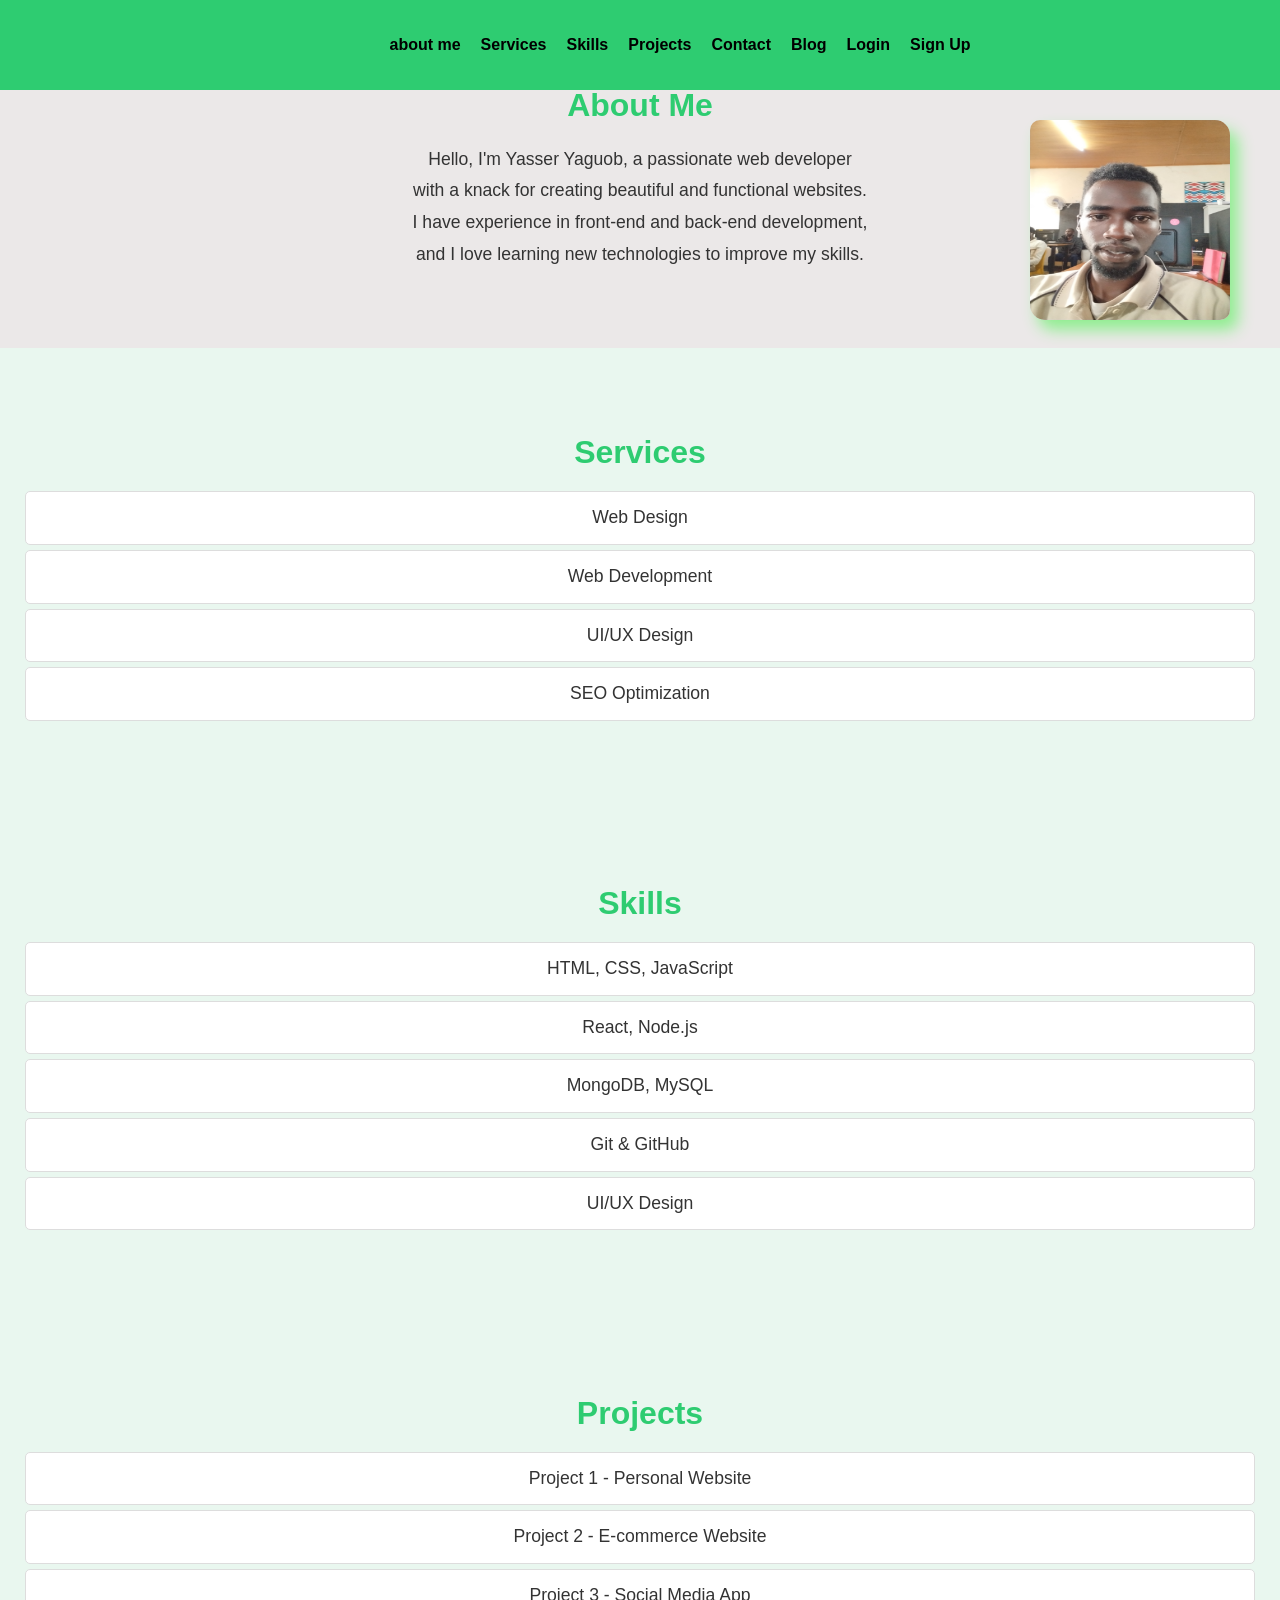
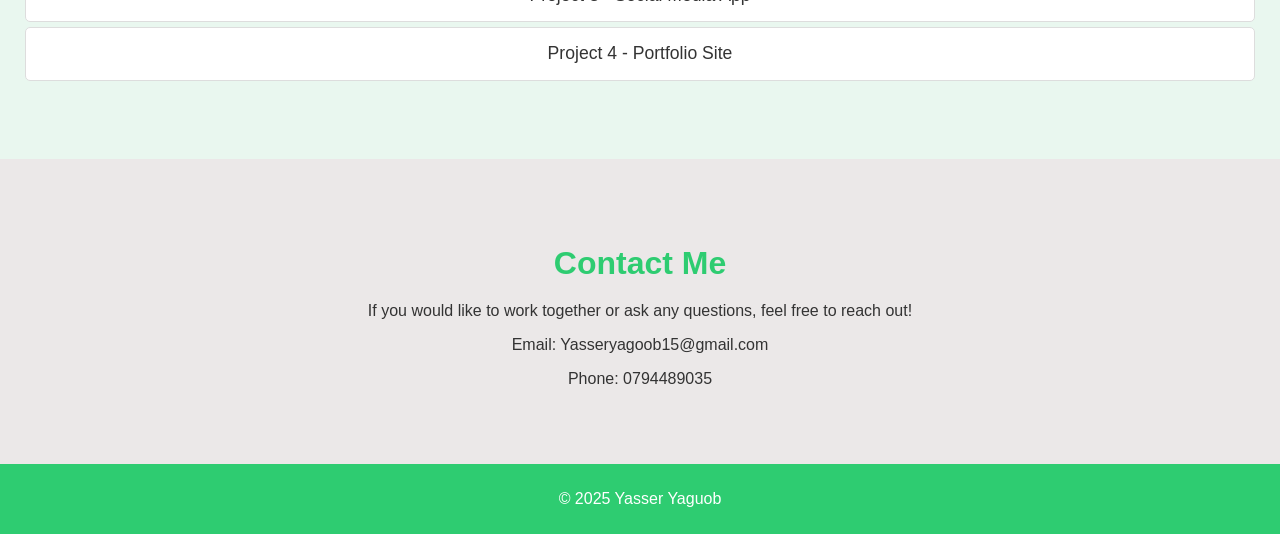
==== index.html @ 406ed62d "add all the files" ====
<!DOCTYPE html>
<html lang="en">

<head>
    <meta charset="UTF-8">
    <meta name="viewport" content="width=device-width, initial-scale=1.0">
    <title>My Portfolio</title>
    <link rel="stylesheet" href="/style.css">    
</head>
<body>

    <!-- Header Section -->
    <header>
        <nav>
            <ul class="nav-links">
                <li><a href="#about">about me</a></li>
                <li><a href="#services">Services</a></li>
                <li><a href="#skills">Skills</a></li>
                <li><a href="#projects">Projects</a></li>
                <li><a href="#contact">Contact</a></li>
              <!--<li><a href="/portfielo.floder/Blog.html">Blog</a></li>--> <li><a href="/Blog.html">Blog</a></li>
               <!---->   <li><a href="/login.html">Login</a></li>
                 <!----> <li><a href="/signup.html">Sign Up</a></li>
            </ul>
        </nav>
    <!--<h1>Welcome to My Portfolio</h1>-->   
    <!--<p>Your one-stop spot for all about me!</p>-->  
    </header>

    <!-- About Me Section -->
    <section class="about">
        <h2 class="section-title">About Me</h2>
        <p>
            Hello, I'm Yasser Yaguob, a passionate web developer 
            <br>

             with a knack for creating beautiful and functional
             
            websites.
            <br> I have experience in front-end and back-end
            
            development,<br> and I love learning new technologies to
            
            improve my skills.
        </p>
        <img src="/1755595328557 (1).jpg" alt="">
    </section>

    <!-- Services Section -->
    <section id="services" class="services">
        <h2 class="section-title">Services</h2>
        <ul>
            <li>Web Design</li>
            <li>Web Development</li>
            <li>UI/UX Design</li>
            <li>SEO Optimization</li>
        </ul>
    </section>

    <!-- Skills Section -->
    <section id="skills" class="skills">
        <h2 class="section-title">Skills</h2>
        <ul>
            <li>HTML, CSS, JavaScript</li>
            <li>React, Node.js</li>
            <li>MongoDB, MySQL</li>
            <li>Git & GitHub</li>
            <li>UI/UX Design</li>
        </ul>
    </section>

    <!-- Projects Section -->
    <section id="projects" class="projects">
        <h2 class="section-title">Projects</h2>
        <ul>
            <li>Project 1 - Personal Website</li>
            <li>Project 2 - E-commerce Website</li>
            <li>Project 3 - Social Media App</li>
            <li>Project 4 - Portfolio Site</li>
        </ul>
    </section>

    <!-- Contact Me Section -->
    <section id="contact" class="contact">
        <h2 class="section-title">Contact Me</h2>
        <p>If you would like to work together or ask any questions, feel free to reach out!</p>
        <p>Email: Yasseryagoob15@gmail.com</p>
        <p>Phone: 0794489035</p>
        
    </section>

    <!-- Footer Section -->
    <footer>
        <p>&copy; 2025 Yasser Yaguob</p>
    </footer>

</body>

</html>
---- style.css ----
body {
            font-family: Arial, sans-serif;
            margin: 0;
            padding: 0;
          background-color: rgb(255, 253, 253);
            color: #333;
        }

        header {
            background-color: #2ecc71;
            /* Green */
            color: white;
            padding: 20px;
            text-align: center;
            position: fixed;
            width: 100%;
            height: 50px;
            
        }
     .nav-links {
        list-style: none;
    display: flex;
    justify-content: center;
    flex-wrap: wrap;
    gap: 20px;
   
    }
    ul li a {
    color: #000000;
    text-decoration: none;
    font-weight: 600;
    transition: color 0.3s ease;
     

    }

    ul li a:hover{
    color: #fafafa;
    }

        h1 {
            margin: 0;
        }
        img{
             display: block;
           /* display: flex;*/
            position: absolute;
            width: 100%;
            max-width: 200px;
            height: 200px;
            top: 120px ;
            right: 50px;
            border-radius: 10px 15px;
            box-shadow:8px 10px 15px #90EE90;
            
  /* make image wider than container to see movement — or keep natural size */
  animation: slide 12s linear infinite;
  will-change: transform; /* performance hint */
  transform-origin: 0 0;
            
            
            
        }
        
            @keyframes slide {
  from { transform: translateX(0%); }
  to   { transform: translateX(-20%); } /* move left by half the image width */
}

        
        section {
            padding: 60px 20px;
            text-align: center;
                        

        }

        .section-title {
            font-size: 2rem;
            color: #2ecc71;
            /* Green */
            margin-bottom: 20px;

        }

          .section-title:hover{
            color: #8a7575;
    
          }

        .about,
        .services,
        .skills,
        .projects,
        .contact {
            background-color: #ebe8e8;
            
        }

        .services,
        .skills,
        .projects {
            background-color: #e9f7ef;
            /* Light Green */
        }

        .about p,
        .services ul,
        .skills ul,
        .projects ul {
            font-size: 1.1rem;
            line-height: 1.8;
            margin-top: 10px;
        }

        .services ul,
        .skills ul,
        .projects ul {
            list-style-type: none;
            padding: 0;
        }

        .services li,
        .skills li,
        .projects li {
            padding: 10px;
            margin: 5px;
            background-color: #fff;
            border: 1px solid #ddd;
            border-radius: 5px;
            transition: all 0.3s;
        }

        .services li:hover,
        .skills li:hover,
        .projects li:hover {
            background-color: #080808;
            /* Green */
            color: white;
            cursor: pointer;
        }

        footer {
            background-color: #2ecc71;
            /* Green */
            color: white;
            padding: 10px;
            text-align: center;
        }
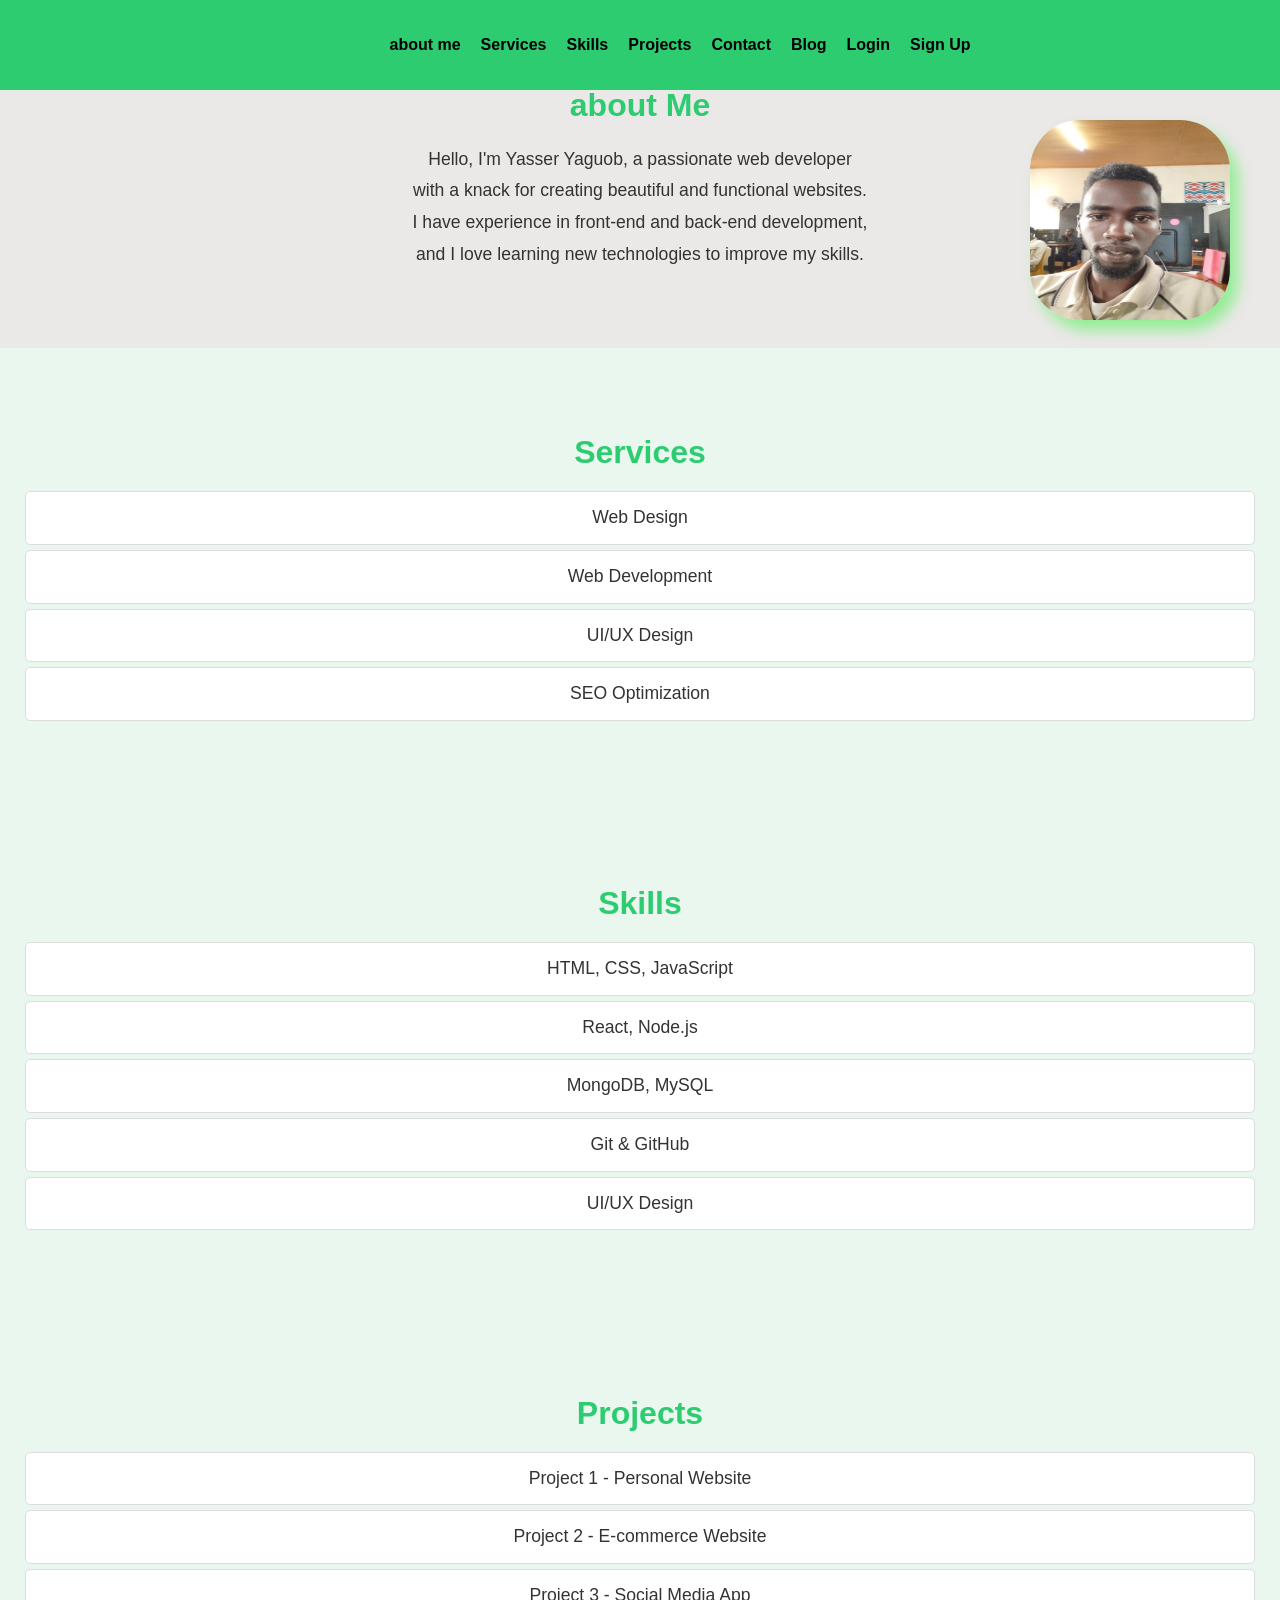
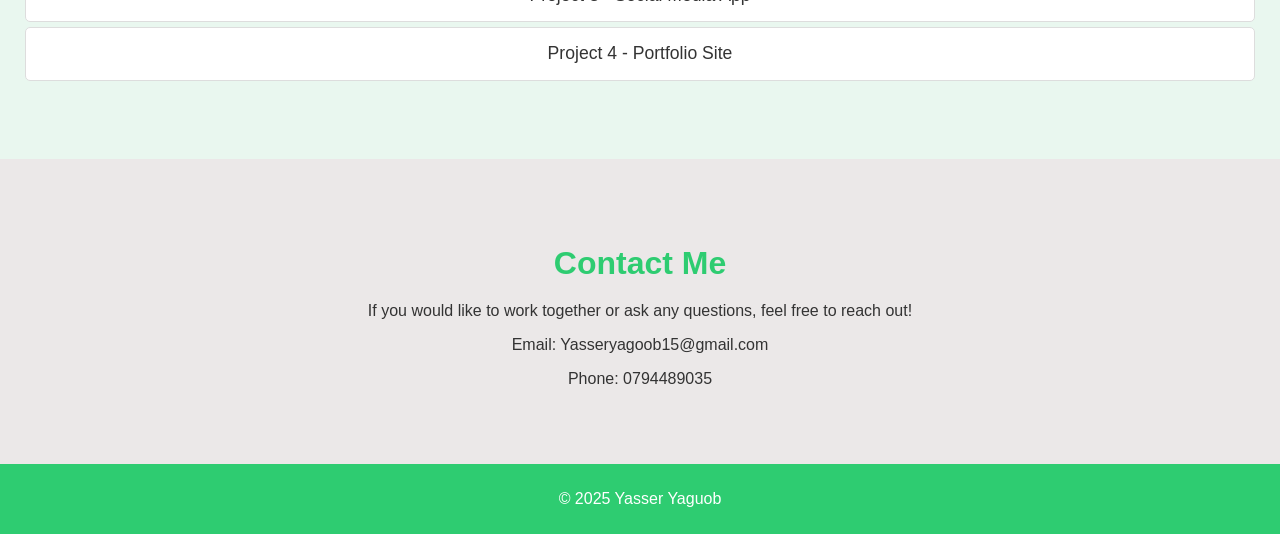
==== commit c3c5e848: "delete new.html" ====
--- a/index.html
+++ b/index.html
@@ -8,6 +8,7 @@
     <link rel="stylesheet" href="/style.css">    
 </head>
 <body>
+    <!---->
 
     <!-- Header Section -->
     <header>
@@ -18,9 +19,9 @@
                 <li><a href="#skills">Skills</a></li>
                 <li><a href="#projects">Projects</a></li>
                 <li><a href="#contact">Contact</a></li>
-              <!--<li><a href="/portfielo.floder/Blog.html">Blog</a></li>--> <li><a href="/Blog.html">Blog</a></li>
-               <!---->   <li><a href="/login.html">Login</a></li>
-                 <!----> <li><a href="/signup.html">Sign Up</a></li>
+              <!--<li><a href="/portfielo.floder/Blog.html">Blog</a></li>--> <li><a href="./Blog.html">Blog</a></li>
+               <!---->   <li><a href="./login.html">Login</a></li>
+                 <!----> <li><a href="./signup.html">Sign Up</a></li>
             </ul>
         </nav>
     <!--<h1>Welcome to My Portfolio</h1>-->   
@@ -29,7 +30,7 @@
 
     <!-- About Me Section -->
     <section class="about">
-        <h2 class="section-title">About Me</h2>
+        <h2 class="section-title">about Me</h2>
         <p>
             Hello, I'm Yasser Yaguob, a passionate web developer 
             <br>
--- a/style.css
+++ b/style.css
@@ -50,7 +50,7 @@
             height: 200px;
             top: 120px ;
             right: 50px;
-            border-radius: 10px 15px;
+            border-radius: 50px 50px;
             box-shadow:8px 10px 15px #90EE90;
             
   /* make image wider than container to see movement — or keep natural size */
